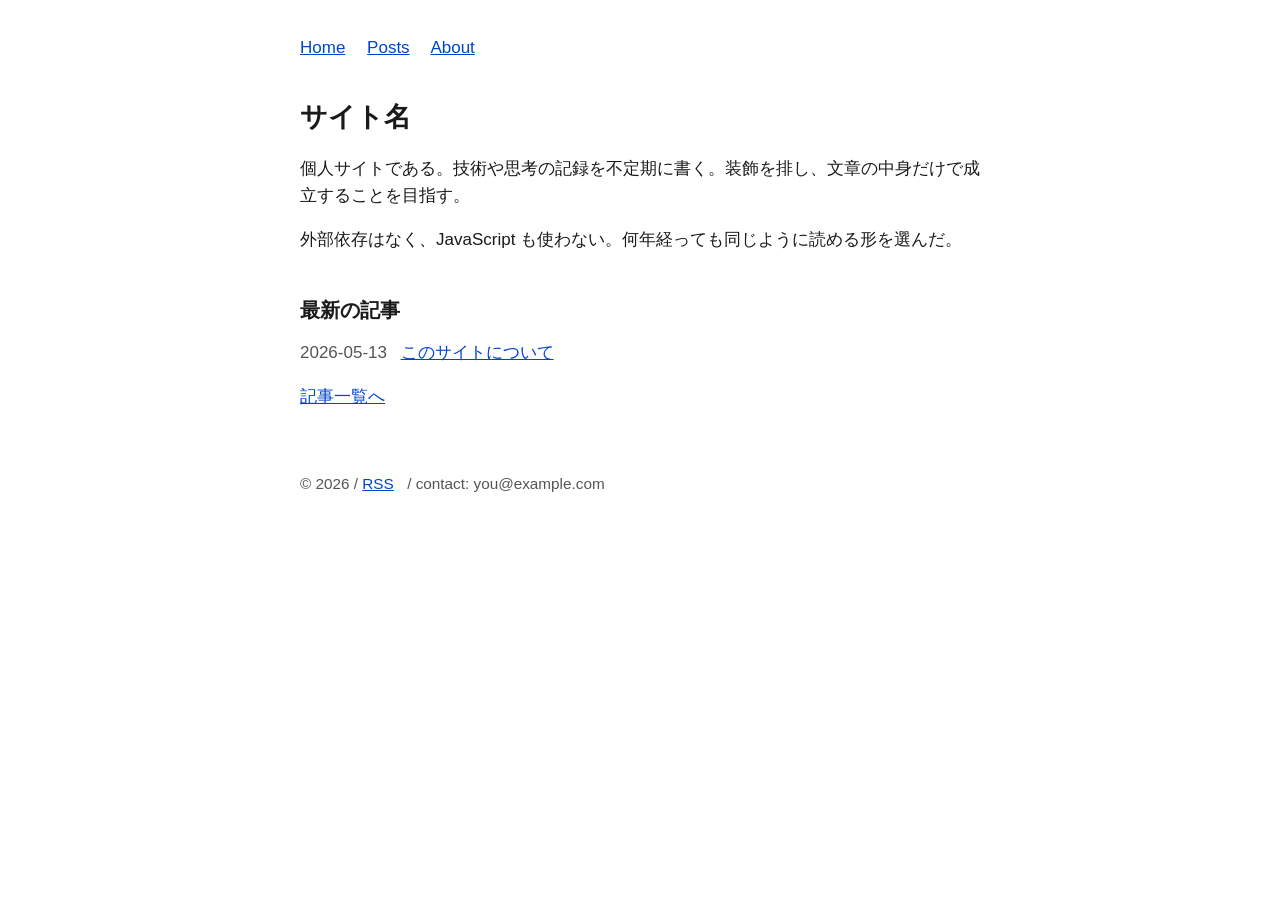
==== index.html @ 851cd0cd "feat: 個人ブログサイト初版（HTML+CSS のみ・ローカル管理画面付き） - index.html / about.html / posts/ で構成された静的サイト - style.css " ====
<!DOCTYPE html>
<html lang="ja">
<head>
<meta charset="utf-8">
<meta name="viewport" content="width=device-width, initial-scale=1">
<title>サイト名</title>
<link rel="stylesheet" href="style.css">
<link rel="alternate" type="application/rss+xml" title="RSS" href="feed.xml">
</head>
<body>
<header>
<nav>
<a href="index.html">Home</a>
<a href="posts/index.html">Posts</a>
<a href="about.html">About</a>
</nav>
</header>
<main>
<h1>サイト名</h1>
<p>個人サイトである。技術や思考の記録を不定期に書く。装飾を排し、文章の中身だけで成立することを目指す。</p>
<p>外部依存はなく、JavaScript も使わない。何年経っても同じように読める形を選んだ。</p>

<h2>最新の記事</h2>
<ul class="posts-list">
<li><time datetime="2026-05-13">2026-05-13</time><a href="posts/2026-05-13-hello-world.html">このサイトについて</a></li>
</ul>
<p><a href="posts/index.html">記事一覧へ</a></p>
</main>
<footer>
<p>© 2026 / <a href="feed.xml">RSS</a> / contact: you@example.com</p>
</footer>
</body>
</html>
---- style.css ----
:root {
  color-scheme: light dark;
  --bg: #ffffff;
  --fg: #1a1a1a;
  --muted: #555555;
  --link: #0044cc;
  --visited: #663399;
}

@media (prefers-color-scheme: dark) {
  :root {
    --bg: #0e0e0e;
    --fg: #e6e6e6;
    --muted: #9a9a9a;
    --link: #7ab8ff;
    --visited: #c79bff;
  }
}

html {
  background: var(--bg);
  color: var(--fg);
}

body {
  font-family: -apple-system, BlinkMacSystemFont, "Segoe UI", Roboto,
               "Helvetica Neue", Arial, sans-serif;
  /* serif に切り替えたい場合は上をコメントアウトし、以下を有効化する。
  font-family: Georgia, "Times New Roman", "Yu Mincho", "Hiragino Mincho ProN", serif;
  */
  font-size: 17px;
  line-height: 1.6;
  max-width: 40em;
  margin: 0 auto;
  padding: 2em 1.2em 4em;
}

a {
  color: var(--link);
}

a:visited {
  color: var(--visited);
}

header {
  margin-bottom: 2em;
}

header nav a {
  margin-right: 1em;
}

main {
  margin-bottom: 3em;
}

h1 {
  font-size: 1.6em;
  font-weight: 600;
  margin-top: 0;
  margin-bottom: 0.6em;
}

h2 {
  font-size: 1.2em;
  font-weight: 600;
  margin-top: 2em;
  margin-bottom: 0.6em;
}

h3 {
  font-size: 1.05em;
  font-weight: 600;
  margin-top: 1.6em;
  margin-bottom: 0.4em;
}

article .meta {
  color: var(--muted);
  font-size: 0.9em;
  margin-top: 0;
  margin-bottom: 2em;
}

p, ul, ol, pre, blockquote {
  margin: 0 0 1em;
}

ul, ol {
  padding-left: 1.4em;
}

pre, code {
  font-family: ui-monospace, SFMono-Regular, Menlo, Consolas, monospace;
  font-size: 0.92em;
}

pre {
  overflow-x: auto;
  padding: 0.6em 0.8em;
  background: rgba(127, 127, 127, 0.08);
}

blockquote {
  margin-left: 1.2em;
  color: var(--muted);
}

hr {
  margin: 2em 0;
}

footer {
  color: var(--muted);
  font-size: 0.9em;
  margin-top: 4em;
}

footer a {
  margin-right: 0.6em;
}

.posts-list {
  list-style: none;
  padding-left: 0;
}

.posts-list li {
  margin-bottom: 0.4em;
}

.posts-list time {
  color: var(--muted);
  font-variant-numeric: tabular-nums;
  margin-right: 0.8em;
}
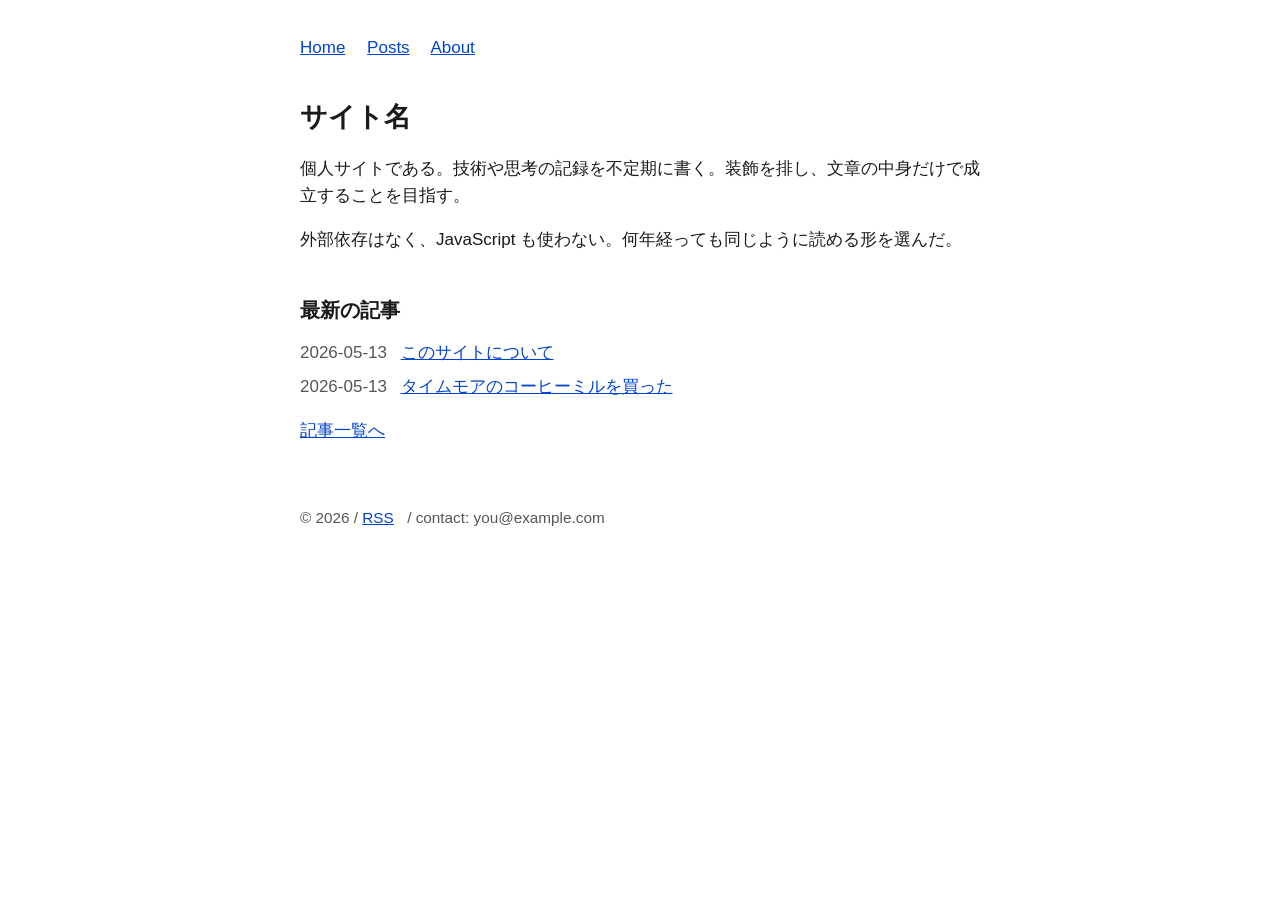
==== commit c5293ded: "記事追加: タイムモアのコーヒーミルを買った" ====
--- a/index.html
+++ b/index.html
@@ -23,6 +23,7 @@
 <h2>最新の記事</h2>
 <ul class="posts-list">
 <li><time datetime="2026-05-13">2026-05-13</time><a href="posts/2026-05-13-hello-world.html">このサイトについて</a></li>
+<li><time datetime="2026-05-13">2026-05-13</time><a href="posts/2026-05-13-first-pot.html">タイムモアのコーヒーミルを買った</a></li>
 </ul>
 <p><a href="posts/index.html">記事一覧へ</a></p>
 </main>
